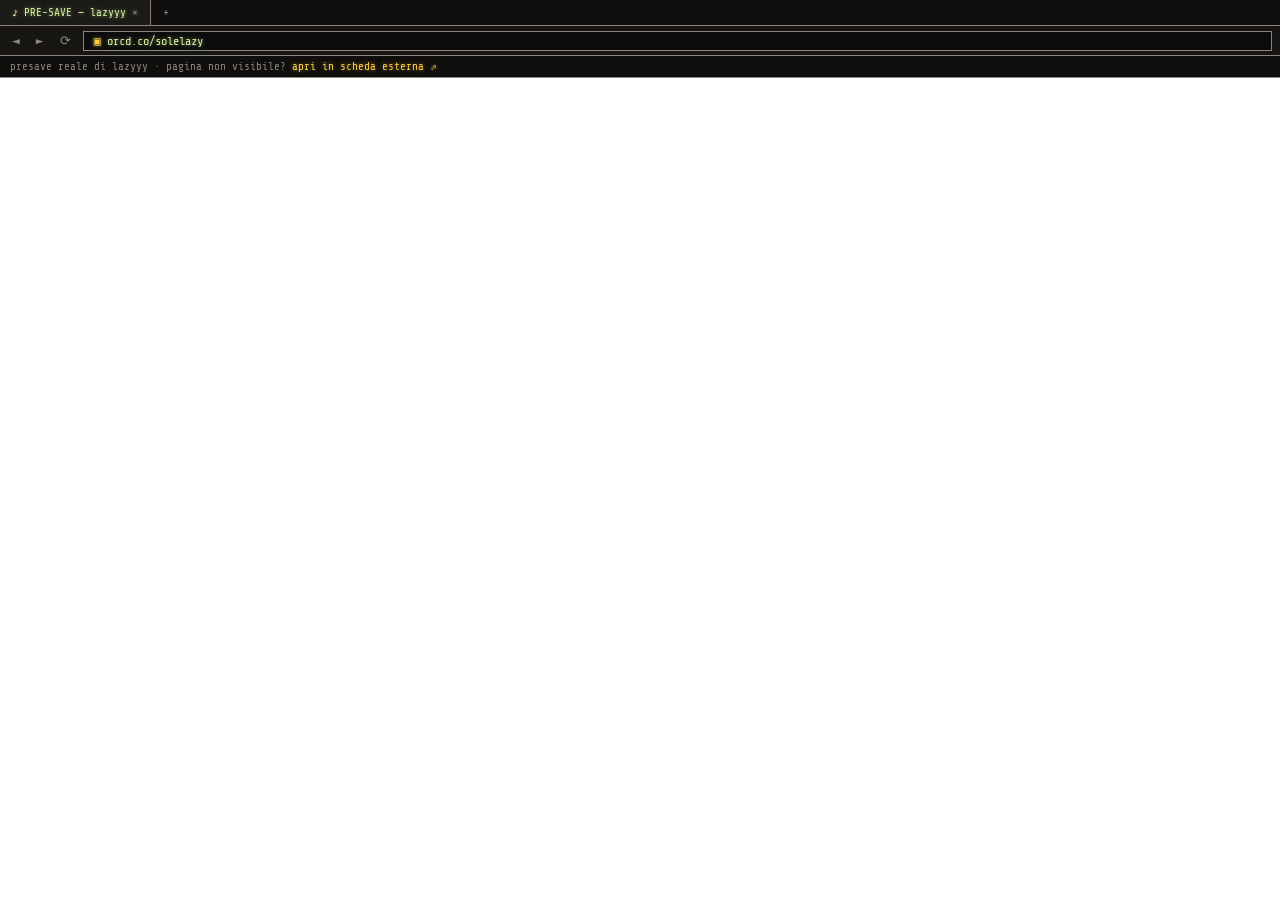
==== apps/browser.html @ b95718b0 "fix(browser): sprite dino ancora piu grandi, via i fallback blocky Joint 52px (era 40), foglie 22-34" ====
<!--



                             :1;
                             wd8}
                             MM8L
                            lpbMOL
                ,)c)        tCpOcOp}            .1}       .l1}
                cdhp        qwd>;cmq1          !\MB}      {wBb
               +waM[       lc00  ,(Uqa}         QaBL      WBBr
               {pMM;       {c0[    ]CdBa1}       OdB}     8B8
               CbMh        cCO`.    :jq8BB       <cpM     Q8M . `.
              ;qhM0       cwMpcw~     .vv>        jcq[`;~~wM8ff(cLwc
              (baMc   `[cQMMWkp[`            `,![/ZaMbOOUcdMM[[][jv>
             ~ChabQ [cwppMMkf         `,[))c0cwWW8BB8M(.  cUM;
            'cObpbk0ppdqCUcr  `;~1cccwCwaMMMkkMWBOvY0O    ]ck/
         `[1cwhMhMMbpUf ]cbcwdkbpkbbaUvv>,cmw8bv   )Qq    <cqL
     l[cwbhaMWWWWWMr:    daW8W0vvv      [UOhU>     [Cp     cQM!
  ;[waMMMMMMMMMMMMMM)    <v(          lccOv>       cwp     !0ah,
  _qM88MMMaMaMr <aMMML       1L1,    /cQ0>        !whr      j0Mp}
  :vvvvv>]whab   jkM8ML     ~ckMMc ;/cOr          \WM[       jaM8`
       )ZaaMM>   :jaM8b      <vabMMcwp[          ;CMM         <v>
      lMB88k>      <vv>         vb8BMr            _[:
      <BMMv`                     <M8ML
                                  ;vv;
-->
<!DOCTYPE html>
<html lang="it">
<head>
<meta charset="UTF-8">
<meta name="viewport" content="width=device-width, initial-scale=1.0">
<title>BROWSER</title>
<link rel="preconnect" href="https://fonts.googleapis.com">
<link rel="preconnect" href="https://fonts.gstatic.com" crossorigin>
<link href="https://fonts.googleapis.com/css2?family=VT323&family=Orbitron:wght@400;700&family=IBM+Plex+Mono:wght@400;500&family=Share+Tech+Mono&display=swap" rel="stylesheet">
<style>
/* =========================================================
   BROWSER — finto browser retro (iframe app).
   All'avvio una scheda già aperta: pagina PRE-SAVE di lazyyy.
   ========================================================= */
:root{
  --white:#f0ede8; --offwhite:#e2ddd6; --grey-l:#c8c3bc;
  --grey-m:#8a857e; --grey-d:#3a3732; --black:#111010;
  --ph:#d4f5a0; --am:#ffcc44; --panel:#1c1a17;
  --glow-ph:0 0 4px rgba(212,245,160,.55);
  --glow-am:0 0 4px rgba(255,204,68,.55);
}
*{margin:0;padding:0;box-sizing:border-box}
html,body{height:100%}
body{
  background:var(--panel); color:var(--grey-l);
  font-family:'IBM Plex Mono',monospace; font-size:13px;
  cursor:crosshair; user-select:none; overflow:hidden;
  display:flex; flex-direction:column;
  -webkit-tap-highlight-color:transparent;
}

/* Barra schede */
.bw-tabs{
  display:flex; align-items:stretch; height:26px;
  background:#0f0e0c; border-bottom:1px solid var(--grey-m);
  font-family:'Share Tech Mono',monospace; font-size:11px;
}
.bw-tab{
  display:flex; align-items:center; gap:6px;
  padding:0 12px; max-width:200px;
  border-right:1px solid var(--grey-m);
  color:var(--grey-l); cursor:crosshair; white-space:nowrap;
}
.bw-tab.active{ background:var(--panel); color:var(--ph); text-shadow:var(--glow-ph); }
.bw-tab .x{ color:var(--grey-m); }
.bw-tab .x:hover{ color:#ff6b5e; }
.bw-newtab{ padding:0 12px; display:flex; align-items:center; color:var(--grey-m); cursor:crosshair; }
.bw-newtab:hover{ color:var(--am); }

/* Barra indirizzo */
.bw-nav{
  display:flex; align-items:center; gap:8px;
  height:30px; padding:0 8px;
  background:#161512; border-bottom:1px solid var(--grey-m);
}
.bw-btn{ color:var(--grey-m); padding:0 4px; cursor:crosshair; font-size:13px; }
.bw-btn:hover{ color:var(--am); }
.bw-url{
  flex:1; height:20px; display:flex; align-items:center;
  padding:0 10px; background:#0c0c0c;
  border:1px solid var(--grey-m);
  font-family:'Share Tech Mono',monospace; font-size:12px;
  color:var(--ph); text-shadow:var(--glow-ph);
  overflow:hidden; text-overflow:ellipsis; white-space:nowrap;
}
.bw-url .lock{ color:var(--am); margin-right:6px; }

/* Area pagina (ospita l'iframe del presave reale) */
.bw-page{ flex:1; min-height:0; display:flex; flex-direction:column; position:relative; }
.bw-fallback{
  flex-shrink:0; padding:4px 10px;
  background:#0f0e0c; border-bottom:1px solid var(--grey-m);
  font-family:'Share Tech Mono',monospace; font-size:11px; color:var(--grey-m);
}
.bw-fallback a{ color:var(--am); text-shadow:var(--glow-am); text-decoration:none; }
.bw-fallback a:hover{ text-decoration:underline; }
.bw-embed{ flex:1; width:100%; border:0; background:#fff; }

/* ---- Gioco dino (scheda OFFLINE) ---- */
.dino-wrap{
  flex:1; display:flex; flex-direction:column;
  align-items:center; justify-content:center; gap:16px;
  padding:20px; background:#0d0d0c;
}
.dino-head{ text-align:center; }
.dino-head .t{
  font-family:'VT323',monospace; font-size:42px; letter-spacing:2px;
  color:var(--am); text-shadow:var(--glow-am); line-height:1;
}
.dino-head .s{
  font-family:'Share Tech Mono',monospace; font-size:12px;
  color:var(--grey-m); margin-top:4px;
}
.dino-cv{
  width:min(640px,94%); height:180px; display:block;
  image-rendering:pixelated; cursor:crosshair; touch-action:none;
  border:1px solid var(--grey-m); background:#0d0d0c;
}
.dino-bar{
  width:min(640px,94%); display:flex; justify-content:space-between; align-items:center;
  font-family:'Share Tech Mono',monospace; font-size:11px; color:var(--grey-m);
}
.dino-bar .hi{ color:var(--am); text-shadow:var(--glow-am); }

/* ---- Landing PRE-SAVE ---- */
.ps{
  min-height:100%; padding:42px 28px;
  display:flex; flex-direction:column; align-items:center;
  text-align:center;
  background:
    radial-gradient(ellipse at 50% 0%, rgba(212,245,160,.08), transparent 60%),
    #0d0d0c;
}
.ps .kick{
  font-family:'Share Tech Mono',monospace; font-size:12px;
  letter-spacing:3px; color:var(--am); text-shadow:var(--glow-am);
  margin-bottom:14px;
}
.ps h1{
  font-family:'VT323',monospace; font-size:64px; line-height:.95;
  color:var(--ph); text-shadow:var(--glow-ph); letter-spacing:2px;
  margin-bottom:8px; word-break:break-word;
}
.ps .meta{
  font-family:'Share Tech Mono',monospace; font-size:12px;
  color:var(--grey-m); margin-bottom:30px;
}
.ps .cover{
  width:160px; height:160px; margin-bottom:26px;
  border:1px solid var(--grey-m);
  background:
    repeating-linear-gradient(45deg, #1a1a18 0 6px, #121211 6px 12px);
  display:flex; align-items:center; justify-content:center;
  font-family:'VT323',monospace; font-size:34px; color:var(--grey-m);
  box-shadow:0 0 18px rgba(212,245,160,.15);
}
.ps .links{ display:flex; flex-direction:column; gap:10px; width:min(320px,90%); }
.ps a.cta{
  display:flex; align-items:center; justify-content:space-between;
  padding:12px 16px; text-decoration:none;
  font-family:'Share Tech Mono',monospace; font-size:14px; letter-spacing:1px;
  color:var(--black); background:var(--ph);
  border:1px solid var(--ph); box-shadow:0 0 10px rgba(212,245,160,.4);
  cursor:crosshair; transition:transform .08s;
}
.ps a.cta:hover{ transform:translateX(3px); background:var(--am); border-color:var(--am); }
.ps a.cta.ghost{
  color:var(--ph); background:transparent; box-shadow:none;
  border:1px solid var(--grey-m);
}
.ps a.cta.ghost:hover{ color:var(--am); border-color:var(--am); background:transparent; transform:translateX(3px); }
.ps .note{
  margin-top:24px; font-family:'IBM Plex Mono',monospace;
  font-size:11px; color:var(--grey-m); max-width:340px; line-height:1.5;
}
.ps .warn{ color:var(--am); }

/* Mobile: schede scorrevoli, landing presave compatta */
@media (max-width:480px){
  .bw-tabs{ overflow-x:auto; }
  .ps{ padding:28px 16px; }
  .ps h1{ font-size:46px; }
  .ps .cover{ width:130px; height:130px; }
  .dino-head .t{ font-size:32px; }
}

::-webkit-scrollbar{ width:8px; height:8px; }
::-webkit-scrollbar-track{ background:var(--panel); }
::-webkit-scrollbar-thumb{ background:var(--grey-m); border:1px solid var(--black); }
</style>
</head>
<body>

<div class="bw-tabs" id="bw-tabs"><!-- tab generate da JS --></div>

<div class="bw-nav">
  <span class="bw-btn" title="indietro">◄</span>
  <span class="bw-btn" title="avanti">►</span>
  <span class="bw-btn" id="bw-reload" title="ricarica">⟳</span>
  <div class="bw-url"><span class="lock">▣</span><span id="bw-urltext"></span></div>
</div>

<div class="bw-page" id="bw-page"></div>

<script>
/* =========================================================
   BROWSER — config PRE-SAVE
   ========================================================= */

/* >>> INCOLLA QUI il link presave reale (smart-link unico).
   Se vuoti, mostra i pulsanti disabilitati con avviso. <<< */
/* Smart-link presave feature.fm (orcd.co). I deep-link per piattaforma
   sono gestiti server-side: ogni pulsante apre la stessa pagina presave. */
const SMART = 'https://orcd.co/solelazy';

const PRESAVE = {
  release: 'sole',                     // titolo del progetto
  date:    'COMING SOON',              // data o "COMING SOON"
  cover:   '☀',                        // copertina placeholder (sole)
  url:     SMART,
  // Pulsanti per piattaforma → tutti allo smart-link (presave feature.fm)
  links: [
    { label:'PRE-SAVE · SPOTIFY',      url:SMART },
    { label:'PRE-ADD · APPLE MUSIC',   url:SMART },
    { label:'PRE-SAVE · DEEZER',       url:SMART },
    { label:'PRE-SAVE · AMAZON MUSIC', url:SMART },
    { label:'PRE-SAVE · SOUNDCLOUD',   url:SMART },
    { label:'PRE-SAVE · TIDAL',        url:SMART },
  ],
};

const pageEl = document.getElementById('bw-page');
const tabsEl = document.getElementById('bw-tabs');
const urlEl  = document.getElementById('bw-urltext');

/* esc(s): escape HTML */
function esc(s){
  return String(s).replace(/[&<>"]/g, (c) =>
    ({ '&':'&amp;', '<':'&lt;', '>':'&gt;', '"':'&quot;' }[c]));
}

/* =========================================================
   Sistema schede
   - scheda presave (orcd embed)
   - nuova scheda "+" → scheda OFFLINE col gioco del dino
   ========================================================= */
let tabs = [{ id:1, kind:'presave', title:'PRE-SAVE — lazyyy' }];
let activeId = 1;
let nextId = 2;
let dino = null;   // istanza gioco attiva (per fermarla)

/* renderTabs(): disegna la barra schede + pulsante nuova scheda */
function renderTabs(){
  tabsEl.innerHTML = '';
  tabs.forEach(t => {
    const el = document.createElement('div');
    el.className = 'bw-tab' + (t.id === activeId ? ' active' : '');
    const label = t.kind === 'dino' ? '⚠ OFFLINE' : '♪ ' + t.title;
    el.innerHTML = `<span>${esc(label)}</span><span class="x" title="chiudi">×</span>`;
    el.onclick = (e) => {
      if (e.target.classList.contains('x')) closeTab(t.id);
      else activate(t.id);
    };
    tabsEl.appendChild(el);
  });
  const add = document.createElement('div');
  add.className = 'bw-newtab';
  add.title = 'nuova scheda';
  add.textContent = '+';
  add.onclick = addTab;
  tabsEl.appendChild(add);
}

/* stopDino(): ferma il loop del gioco se attivo */
function stopDino(){ if(dino){ dino.stop(); dino = null; } }

/* renderActive(): mostra il contenuto della scheda attiva */
function renderActive(){
  stopDino();
  const t = tabs.find(x => x.id === activeId);
  if(!t){ pageEl.innerHTML = ''; urlEl.textContent = 'browser://vuoto'; return; }
  if(t.kind === 'presave'){
    urlEl.textContent = PRESAVE.url.replace(/^https?:\/\//, '');
    renderEmbed();
  } else {
    urlEl.textContent = 'browser://offline';
    dino = startDino(pageEl);
  }
}

function activate(id){ activeId = id; renderTabs(); renderActive(); }

/* addTab(): apre una nuova scheda OFFLINE (gioco dino) */
function addTab(){
  const id = nextId++;
  tabs.push({ id, kind:'dino', title:'OFFLINE' });
  activeId = id;
  renderTabs(); renderActive();
}

/* closeTab(id): chiude una scheda; passa alla vicina */
function closeTab(id){
  const i = tabs.findIndex(x => x.id === id);
  if(i < 0) return;
  tabs.splice(i, 1);
  if(activeId === id) activeId = tabs.length ? tabs[Math.max(0, i-1)].id : null;
  renderTabs(); renderActive();
}

/* renderEmbed(): pagina presave reale (orcd) nella scheda */
function renderEmbed(){
  pageEl.innerHTML =
    `<div class="bw-fallback">` +
      `presave reale di lazyyy · pagina non visibile? ` +
      `<a href="${esc(PRESAVE.url)}" target="_blank" rel="noopener">apri in scheda esterna ⇗</a>` +
    `</div>` +
    `<iframe class="bw-embed" src="${esc(PRESAVE.url)}" ` +
      `title="PRE-SAVE ${esc(PRESAVE.release)}" ` +
      `allow="clipboard-write" referrerpolicy="no-referrer-when-downgrade"></iframe>`;
}

document.getElementById('bw-reload').onclick = () => renderActive();

/* =========================================================
   Gioco del dinosauro (T-Rex runner) su canvas
   ========================================================= */
function startDino(container){
  container.innerHTML =
    '<div class="dino-wrap">' +
      '<div class="dino-head">' +
        '<div class="t">⚠ OFFLINE</div>' +
        '<div class="s">impossibile raggiungere la rete — gioca mentre aspetti</div>' +
      '</div>' +
      '<canvas class="dino-cv"></canvas>' +
      '<div class="dino-bar">' +
        '<span>SPAZIO / CLICK = salta</span>' +
        '<span>HI <span class="hi" id="dino-hi">0000</span> · <span id="dino-sc">0000</span></span>' +
      '</div>' +
    '</div>';

  const cv  = container.querySelector('.dino-cv');
  const ctx = cv.getContext('2d');
  const scEl = container.querySelector('#dino-sc');
  const hiEl = container.querySelector('#dino-hi');
  const PH = '#d4f5a0', AM = '#ffcc44', GREY = '#8a857e';

  // sprite: joint al posto del dino, foglie al posto dei cactus
  const jointImg = new Image(); jointImg.src = '../img/joint.png';
  const leafImg  = new Image(); leafImg.src  = '../img/leaf.png';

  let W = 0, H = 0, groundY = 0;
  // ridimensiona il canvas alla scheda
  function resize(){
    W = cv.width = cv.clientWidth || 600;
    H = cv.height = cv.clientHeight || 160;
    groundY = H - 24;
    ctx.imageSmoothingEnabled = false;   // resta pixelato (si resetta col resize)
    if(dinoY === undefined || onGround) dinoY = groundY - dinoH;
  }
  const ro = new ResizeObserver(resize);

  // stato gioco
  const dinoX = 36, dinoW = 22, dinoH = 24;
  const G = 0.7, JUMP = -11;
  let dinoY, vy, onGround, speed, dist, spawnIn, obstacles, score, hi = 0, over, started;
  let smoke = [];      // particelle di fumo del joint
  function reset(){
    vy = 0; onGround = true; speed = 5; dist = 0; spawnIn = 60;
    obstacles = []; score = 0; over = false; started = false;
    smoke = [];
    dinoY = groundY - dinoH;
  }
  resize(); reset(); ro.observe(cv);

  /* jump(): salta o, se game over, ricomincia */
  function jump(){
    if(over){ reset(); return; }
    started = true;
    if(onGround){ vy = JUMP; onGround = false; }
  }
  function onKey(e){
    if(e.code === 'Space' || e.code === 'ArrowUp' || e.key === ' '){ e.preventDefault(); jump(); }
  }
  window.addEventListener('keydown', onKey);
  // pointerdown copre mouse e touch
  cv.addEventListener('pointerdown', (e) => { e.preventDefault(); jump(); });

  /* spawn(): genera una foglia a destra */
  function spawn(){
    obstacles.push({ x: W + 10, w: 22 + Math.random()*12, h: 34 + Math.random()*32 });
  }

  /* fumo dalla punta del joint (ora in alto, sopra lo sprite) */
  function drawSmoke(){
    if(started && !over){
      for(let n = 0; n < 3; n++)
        smoke.push({
          x: dinoX + dinoW / 2 + (Math.random() * 5 - 2.5),
          y: dinoY + dinoH / 2 - 21,
          life: 1, ph: Math.random() * 6.28,
        });
    }
    for(let i = smoke.length - 1; i >= 0; i--){
      const p = smoke[i];
      p.life -= .015;
      if(p.life <= 0){ smoke.splice(i, 1); continue; }
      p.y -= .8;
      p.x -= speed * .35;                       // scia verso sinistra col mondo
      p.x += Math.sin(p.ph + p.life * 8) * .5;
      ctx.fillStyle = `rgba(255,255,255,${(p.life * .85).toFixed(2)})`;
      const sz = p.life > .5 ? 3 : 4;
      ctx.fillRect(p.x | 0, p.y | 0, sz, sz);
    }
  }

  /* drawDino(): joint verticale, punta accesa in alto.
     L'immagine è diagonale (brace in basso a destra):
     -135° la mette in piedi con la brace in cima.
     Niente fallback: finché l'immagine non è carica, niente dino. */
  function drawDino(){
    if(!jointImg.complete || !jointImg.naturalWidth) return;
    ctx.save();
    ctx.translate(dinoX + dinoW / 2, dinoY + dinoH / 2);
    ctx.rotate(-3 * Math.PI / 4);
    ctx.drawImage(jointImg, -26, -26, 52, 52);
    ctx.restore();
  }

  let raf = null;
  function loop(){
    ctx.clearRect(0, 0, W, H);
    ctx.strokeStyle = GREY;
    ctx.beginPath(); ctx.moveTo(0, groundY+2); ctx.lineTo(W, groundY+2); ctx.stroke();

    if(started && !over){
      vy += G; dinoY += vy;
      if(dinoY >= groundY - dinoH){ dinoY = groundY - dinoH; vy = 0; onGround = true; }
      dist += speed; score = Math.floor(dist/10); speed = 5 + score*0.005;
      if(--spawnIn <= 0){ spawn(); spawnIn = Math.max(40, 90 - score*0.05 - Math.random()*20); }
    }

    ctx.fillStyle = PH;
    for(const o of obstacles){
      if(started && !over) o.x -= speed;
      // foglia leggermente più larga della hitbox (più onesta del contrario);
      // niente fallback cactus: senza immagine non si disegna nulla
      if(leafImg.complete && leafImg.naturalWidth)
        ctx.drawImage(leafImg, o.x - 4, groundY - o.h, o.w + 8, o.h);
      if(!over && dinoX < o.x + o.w && dinoX + dinoW > o.x && dinoY + dinoH > groundY - o.h){
        over = true; hi = Math.max(hi, score);
      }
    }
    obstacles = obstacles.filter(o => o.x + o.w > -5);

    drawDino();
    drawSmoke();
    scEl.textContent = String(score).padStart(4, '0');
    hiEl.textContent = String(hi).padStart(4, '0');

    ctx.textAlign = 'center';
    if(!started){
      ctx.fillStyle = GREY; ctx.font = "14px 'Share Tech Mono',monospace";
      ctx.fillText('SPAZIO / CLICK per iniziare', W/2, H/2);
    } else if(over){
      ctx.fillStyle = AM; ctx.font = "16px 'Share Tech Mono',monospace";
      ctx.fillText('GAME OVER', W/2, H/2 - 8);
      ctx.fillStyle = GREY; ctx.font = "12px 'Share Tech Mono',monospace";
      ctx.fillText('CLICK per ricominciare', W/2, H/2 + 12);
    }

    raf = requestAnimationFrame(loop);
  }
  raf = requestAnimationFrame(loop);

  // API per fermare il gioco quando la scheda cambia/chiude
  return {
    stop(){
      cancelAnimationFrame(raf);
      window.removeEventListener('keydown', onKey);
      ro.disconnect();
    },
  };
}

// Avvio browser
renderTabs();
renderActive();
</script>
</body>
</html>
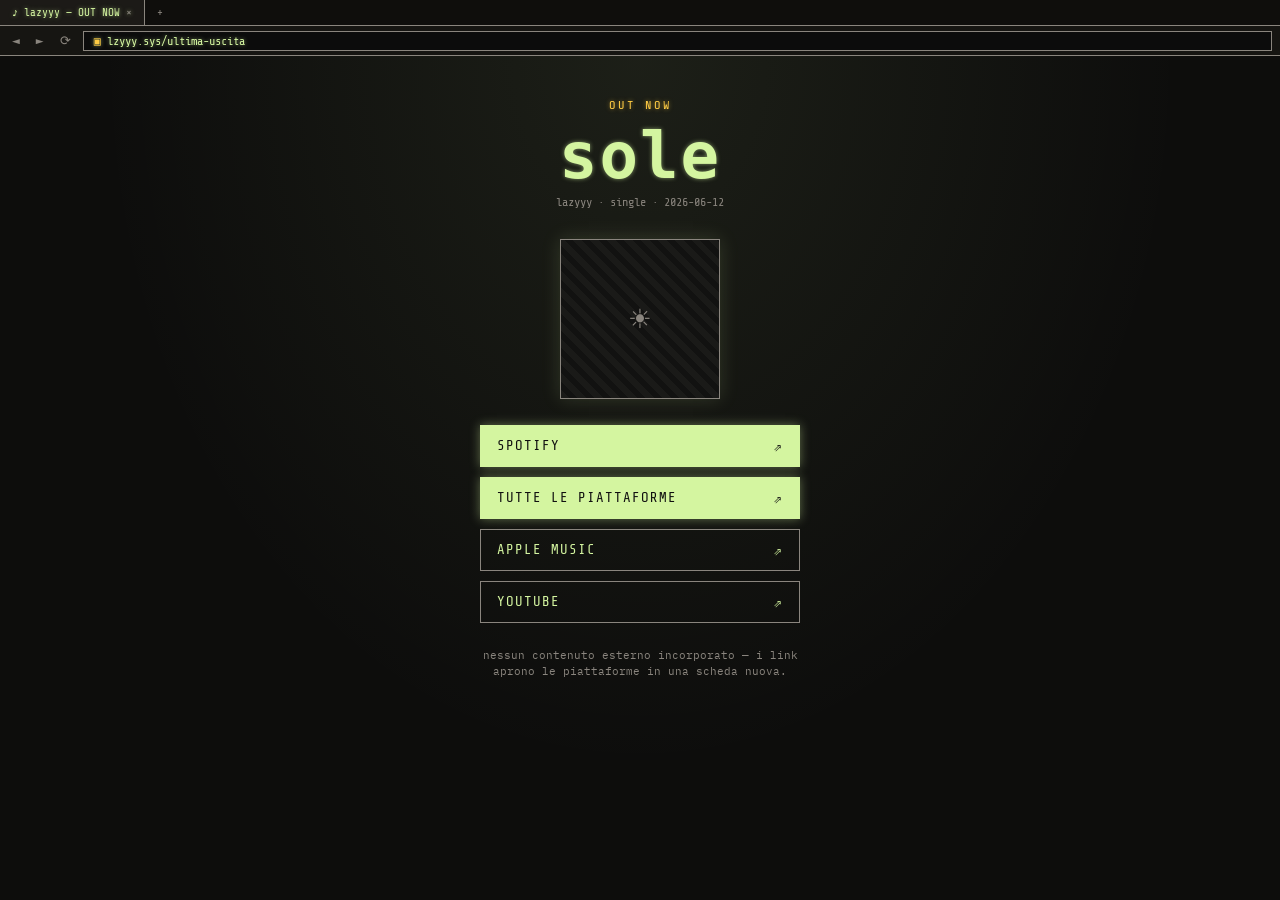
==== commit 2836a897: "feat: via orcd, pagina ULTIMA USCITA interna + policy complete Browser: rimosso l embed orcd.co (pre" ====
--- a/apps/browser.html
+++ b/apps/browser.html
@@ -92,16 +92,8 @@
 }
 .bw-url .lock{ color:var(--am); margin-right:6px; }
 
-/* Area pagina (ospita l'iframe del presave reale) */
-.bw-page{ flex:1; min-height:0; display:flex; flex-direction:column; position:relative; }
-.bw-fallback{
-  flex-shrink:0; padding:4px 10px;
-  background:#0f0e0c; border-bottom:1px solid var(--grey-m);
-  font-family:'Share Tech Mono',monospace; font-size:11px; color:var(--grey-m);
-}
-.bw-fallback a{ color:var(--am); text-shadow:var(--glow-am); text-decoration:none; }
-.bw-fallback a:hover{ text-decoration:underline; }
-.bw-embed{ flex:1; width:100%; border:0; background:#fff; }
+/* Area pagina */
+.bw-page{ flex:1; min-height:0; display:flex; flex-direction:column; position:relative; overflow-y:auto; }
 
 /* ---- Gioco dino (scheda OFFLINE) ---- */
 .dino-wrap{
@@ -129,7 +121,7 @@
 }
 .dino-bar .hi{ color:var(--am); text-shadow:var(--glow-am); }
 
-/* ---- Landing PRE-SAVE ---- */
+/* ---- Pagina ULTIMA USCITA ---- */
 .ps{
   min-height:100%; padding:42px 28px;
   display:flex; flex-direction:column; align-items:center;
@@ -211,30 +203,35 @@
 
 <script>
 /* =========================================================
-   BROWSER — config PRE-SAVE
+   BROWSER — pagina ULTIMA USCITA
+   Nessun embed di terze parti: solo link, i trattamenti esterni
+   partono soltanto al click dell'utente.
    ========================================================= */
 
-/* >>> INCOLLA QUI il link presave reale (smart-link unico).
-   Se vuoti, mostra i pulsanti disabilitati con avviso. <<< */
-/* Smart-link presave feature.fm (orcd.co). I deep-link per piattaforma
-   sono gestiti server-side: ogni pulsante apre la stessa pagina presave. */
-const SMART = 'https://orcd.co/solelazy';
-
-const PRESAVE = {
-  release: 'sole',                     // titolo del progetto
-  date:    'COMING SOON',              // data o "COMING SOON"
-  cover:   '☀',                        // copertina placeholder (sole)
-  url:     SMART,
-  // Pulsanti per piattaforma → tutti allo smart-link (presave feature.fm)
-  links: [
-    { label:'PRE-SAVE · SPOTIFY',      url:SMART },
-    { label:'PRE-ADD · APPLE MUSIC',   url:SMART },
-    { label:'PRE-SAVE · DEEZER',       url:SMART },
-    { label:'PRE-SAVE · AMAZON MUSIC', url:SMART },
-    { label:'PRE-SAVE · SOUNDCLOUD',   url:SMART },
-    { label:'PRE-SAVE · TIDAL',        url:SMART },
-  ],
+/* snapshot di fallback; la sorgente viva è data/discography.json */
+let RELEASE = {
+  name: 'sole', type: 'single', date: '2026-06-12',
+  url: 'https://open.spotify.com/album/2M1dFTWP9OxnpGAZxMVXzj',
 };
+fetch('../data/discography.json')
+  .then((r) => r.json())
+  .then((d) => {
+    const latest = [...d.projects].sort((a, b) => String(b.date).localeCompare(String(a.date)))[0];
+    if(latest && latest.url){ RELEASE = latest; renderTabs(); renderActive(); }
+  })
+  .catch(() => {});
+
+/* releaseLinks(): spotify diretto + song.link (risolve tutte le
+   piattaforme dall'url spotify) + ricerche dirette */
+function releaseLinks(){
+  const q = encodeURIComponent('lazyyy ' + RELEASE.name);
+  return [
+    { label:'SPOTIFY',              url: RELEASE.url, main:true },
+    { label:'TUTTE LE PIATTAFORME', url: 'https://song.link/' + encodeURIComponent(RELEASE.url), main:true },
+    { label:'APPLE MUSIC',          url: 'https://music.apple.com/search?term=' + q },
+    { label:'YOUTUBE',              url: 'https://www.youtube.com/results?search_query=' + q },
+  ];
+}
 
 const pageEl = document.getElementById('bw-page');
 const tabsEl = document.getElementById('bw-tabs');
@@ -248,10 +245,10 @@
 
 /* =========================================================
    Sistema schede
-   - scheda presave (orcd embed)
+   - scheda ULTIMA USCITA (pagina interna, solo link)
    - nuova scheda "+" → scheda OFFLINE col gioco del dino
    ========================================================= */
-let tabs = [{ id:1, kind:'presave', title:'PRE-SAVE — lazyyy' }];
+let tabs = [{ id:1, kind:'release', title:'lazyyy — OUT NOW' }];
 let activeId = 1;
 let nextId = 2;
 let dino = null;   // istanza gioco attiva (per fermarla)
@@ -286,9 +283,9 @@
   stopDino();
   const t = tabs.find(x => x.id === activeId);
   if(!t){ pageEl.innerHTML = ''; urlEl.textContent = 'browser://vuoto'; return; }
-  if(t.kind === 'presave'){
-    urlEl.textContent = PRESAVE.url.replace(/^https?:\/\//, '');
-    renderEmbed();
+  if(t.kind === 'release'){
+    urlEl.textContent = 'lzyyy.sys/ultima-uscita';
+    renderRelease();
   } else {
     urlEl.textContent = 'browser://offline';
     dino = startDino(pageEl);
@@ -314,16 +311,23 @@
   renderTabs(); renderActive();
 }
 
-/* renderEmbed(): pagina presave reale (orcd) nella scheda */
-function renderEmbed(){
+/* renderRelease(): pagina interna con l'ultima uscita e i link
+   alle piattaforme (solo <a>, niente iframe) */
+function renderRelease(){
+  const glyph = RELEASE.name.toLowerCase().includes('sole') ? '☀' : '♪';
+  const links = releaseLinks().map((l) =>
+    `<a class="cta${l.main ? '' : ' ghost'}" href="${esc(l.url)}" target="_blank" rel="noopener">` +
+      `<span>${esc(l.label)}</span><span>⇗</span></a>`).join('');
   pageEl.innerHTML =
-    `<div class="bw-fallback">` +
-      `presave reale di lazyyy · pagina non visibile? ` +
-      `<a href="${esc(PRESAVE.url)}" target="_blank" rel="noopener">apri in scheda esterna ⇗</a>` +
-    `</div>` +
-    `<iframe class="bw-embed" src="${esc(PRESAVE.url)}" ` +
-      `title="PRE-SAVE ${esc(PRESAVE.release)}" ` +
-      `allow="clipboard-write" referrerpolicy="no-referrer-when-downgrade"></iframe>`;
+    `<div class="ps">` +
+      `<div class="kick">OUT NOW</div>` +
+      `<h1>${esc(RELEASE.name)}</h1>` +
+      `<div class="meta">lazyyy · ${esc(RELEASE.type)} · ${esc(RELEASE.date)}</div>` +
+      `<div class="cover">${glyph}</div>` +
+      `<div class="links">${links}</div>` +
+      `<div class="note">nessun contenuto esterno incorporato — ` +
+      `i link aprono le piattaforme in una scheda nuova.</div>` +
+    `</div>`;
 }
 
 document.getElementById('bw-reload').onclick = () => renderActive();
@@ -397,13 +401,60 @@
     obstacles.push({ x: W + 10, w: 22 + Math.random()*12, h: 34 + Math.random()*32 });
   }
 
+  /* =========================================================
+     COLLISIONI PIXEL-PERFECT — maschere alpha delle immagini.
+     Canna: baked già ruotata (-135°) in un canvas 74x74 (la
+     diagonale del quadrato 52x52 ruotato sborda dal box).
+     Foglia: alpha a risoluzione nativa, campionata in scala.
+     ========================================================= */
+  const JM = 74, JH = JM / 2;          // lato e mezzo-lato della maschera canna
+  let jointMask = null, leafMask = null, leafW = 0, leafH = 0;
+  function buildMasks(){
+    if(!jointMask && jointImg.complete && jointImg.naturalWidth){
+      const c = document.createElement('canvas'); c.width = c.height = JM;
+      const g = c.getContext('2d');
+      g.translate(JH, JH); g.rotate(-3 * Math.PI / 4);
+      g.drawImage(jointImg, -26, -26, 52, 52);
+      jointMask = g.getImageData(0, 0, JM, JM).data;
+    }
+    if(!leafMask && leafImg.complete && leafImg.naturalWidth){
+      leafW = leafImg.naturalWidth; leafH = leafImg.naturalHeight;
+      const c = document.createElement('canvas'); c.width = leafW; c.height = leafH;
+      const g = c.getContext('2d');
+      g.drawImage(leafImg, 0, 0);
+      leafMask = g.getImageData(0, 0, leafW, leafH).data;
+    }
+  }
+
+  /* pixelHit(o): vero se un pixel visibile della canna tocca un
+     pixel visibile della foglia o (soglia alpha 60) */
+  function pixelHit(o){
+    const lx = o.x - 4, ly = groundY - o.h, lw = o.w + 8, lh = o.h;
+    const jx = dinoX + dinoW / 2 - JH, jy = dinoY + dinoH - 26 - JH;
+    const x0 = Math.max(jx, lx) | 0, x1 = Math.min(jx + JM, lx + lw) | 0;
+    const y0 = Math.max(jy, ly) | 0, y1 = Math.min(jy + JM, ly + lh) | 0;
+    if(x0 >= x1 || y0 >= y1) return false;
+    buildMasks();
+    if(!jointMask || !leafMask)        // immagini non pronte: vecchio AABB
+      return dinoX < o.x + o.w && dinoX + dinoW > o.x && dinoY + dinoH > groundY - o.h;
+    for(let y = y0; y < y1; y++){
+      for(let x = x0; x < x1; x++){
+        if(jointMask[(((y - jy) | 0) * JM + ((x - jx) | 0)) * 4 + 3] < 60) continue;
+        const sx = (x - lx) / lw * leafW | 0;
+        const sy = (y - ly) / lh * leafH | 0;
+        if(leafMask[(sy * leafW + sx) * 4 + 3] >= 60) return true;
+      }
+    }
+    return false;
+  }
+
   /* fumo dalla punta del joint (ora in alto, sopra lo sprite) */
   function drawSmoke(){
     if(started && !over){
       for(let n = 0; n < 3; n++)
         smoke.push({
           x: dinoX + dinoW / 2 + (Math.random() * 5 - 2.5),
-          y: dinoY + dinoH / 2 - 21,
+          y: dinoY + dinoH - 47,      // cima dello sprite ancorato a terra
           life: 1, ph: Math.random() * 6.28,
         });
     }
@@ -427,7 +478,8 @@
   function drawDino(){
     if(!jointImg.complete || !jointImg.naturalWidth) return;
     ctx.save();
-    ctx.translate(dinoX + dinoW / 2, dinoY + dinoH / 2);
+    // ancorato al fondo della hitbox: i piedi stanno sull'orizzonte
+    ctx.translate(dinoX + dinoW / 2, dinoY + dinoH - 26);
     ctx.rotate(-3 * Math.PI / 4);
     ctx.drawImage(jointImg, -26, -26, 52, 52);
     ctx.restore();
@@ -453,7 +505,7 @@
       // niente fallback cactus: senza immagine non si disegna nulla
       if(leafImg.complete && leafImg.naturalWidth)
         ctx.drawImage(leafImg, o.x - 4, groundY - o.h, o.w + 8, o.h);
-      if(!over && dinoX < o.x + o.w && dinoX + dinoW > o.x && dinoY + dinoH > groundY - o.h){
+      if(!over && pixelHit(o)){
         over = true; hi = Math.max(hi, score);
       }
     }
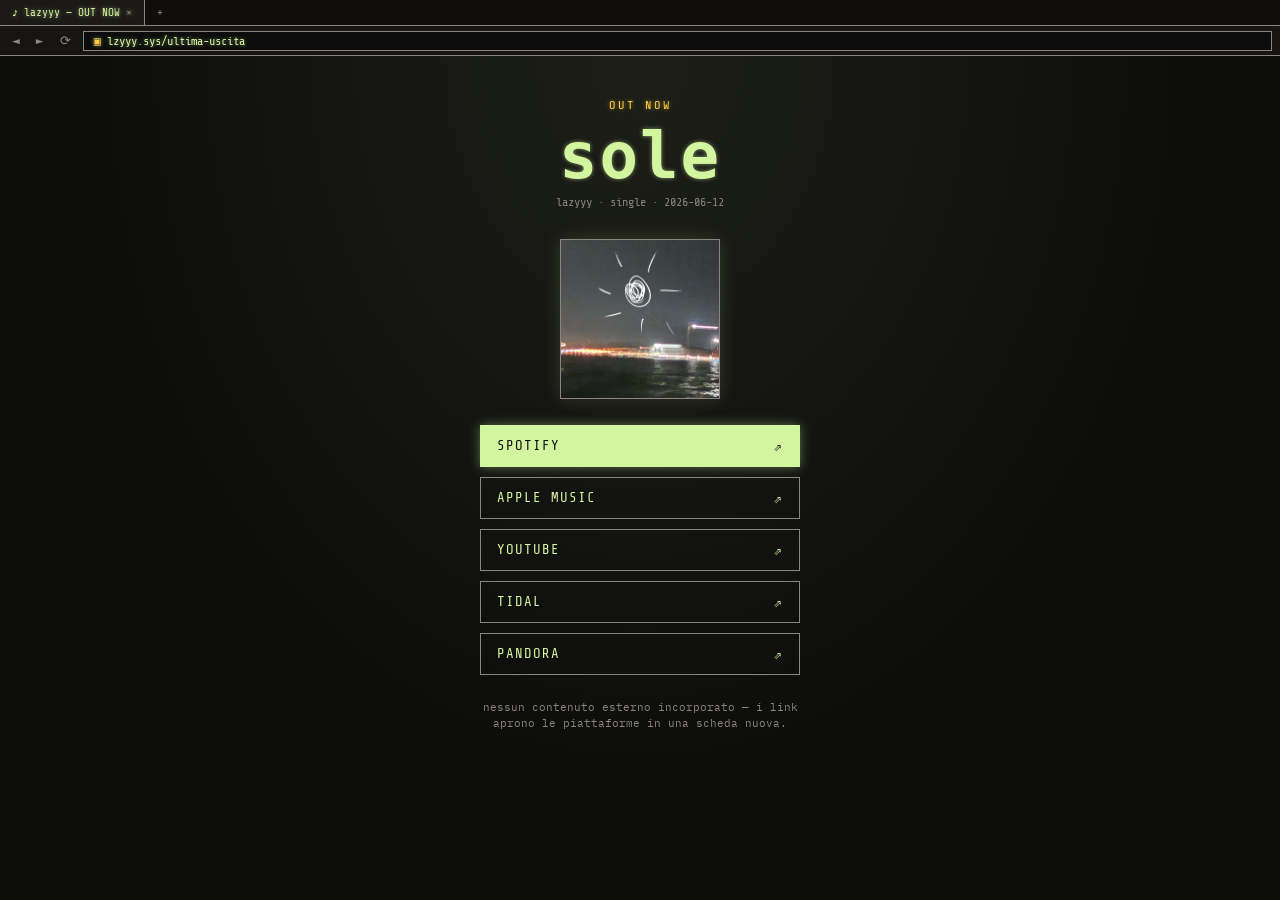
==== commit cee74899: "feat(browser): link diretti a tutte le piattaforme + copertina vera - estratti da orcd (via Odesli) " ====
--- a/apps/browser.html
+++ b/apps/browser.html
@@ -153,6 +153,11 @@
   font-family:'VT323',monospace; font-size:34px; color:var(--grey-m);
   box-shadow:0 0 18px rgba(212,245,160,.15);
 }
+.ps .cover-img{
+  width:160px; height:160px; margin-bottom:26px; display:block;
+  border:1px solid var(--grey-m); object-fit:cover;
+  box-shadow:0 0 18px rgba(212,245,160,.15);
+}
 .ps .links{ display:flex; flex-direction:column; gap:10px; width:min(320px,90%); }
 .ps a.cta{
   display:flex; align-items:center; justify-content:space-between;
@@ -221,16 +226,30 @@
   })
   .catch(() => {});
 
-/* releaseLinks(): spotify diretto + song.link (risolve tutte le
-   piattaforme dall'url spotify) + ricerche dirette */
+/* link diretti e copertina locale per release; le release future
+   senza voce qui ripiegano su spotify + ricerche */
+const DIRECT = {
+  sole: {
+    cover: '../img/cover-sole.jpg',
+    links: [
+      { label:'APPLE MUSIC', url:'https://music.apple.com/us/song/sole/6775521781' },
+      { label:'YOUTUBE',     url:'https://youtu.be/Y72sFjVZDLU' },
+      { label:'TIDAL',       url:'https://listen.tidal.com/track/529740590' },
+      { label:'PANDORA',     url:'https://www.pandora.com/TR:206526387' },
+    ],
+  },
+};
+
+/* releaseLinks(): spotify diretto + link per piattaforma (diretti
+   se censiti in DIRECT, altrimenti ricerche) */
 function releaseLinks(){
   const q = encodeURIComponent('lazyyy ' + RELEASE.name);
-  return [
-    { label:'SPOTIFY',              url: RELEASE.url, main:true },
-    { label:'TUTTE LE PIATTAFORME', url: 'https://song.link/' + encodeURIComponent(RELEASE.url), main:true },
-    { label:'APPLE MUSIC',          url: 'https://music.apple.com/search?term=' + q },
-    { label:'YOUTUBE',              url: 'https://www.youtube.com/results?search_query=' + q },
+  const d = DIRECT[RELEASE.name.toLowerCase()];
+  const extra = d ? d.links : [
+    { label:'APPLE MUSIC', url:'https://music.apple.com/search?term=' + q },
+    { label:'YOUTUBE',     url:'https://www.youtube.com/results?search_query=' + q },
   ];
+  return [{ label:'SPOTIFY', url: RELEASE.url, main:true }, ...extra];
 }
 
 const pageEl = document.getElementById('bw-page');
@@ -314,7 +333,11 @@
 /* renderRelease(): pagina interna con l'ultima uscita e i link
    alle piattaforme (solo <a>, niente iframe) */
 function renderRelease(){
-  const glyph = RELEASE.name.toLowerCase().includes('sole') ? '☀' : '♪';
+  const d = DIRECT[RELEASE.name.toLowerCase()];
+  // copertina locale se censita, altrimenti glifo
+  const cover = d && d.cover
+    ? `<img class="cover-img" src="${esc(d.cover)}" alt="${esc(RELEASE.name)}">`
+    : `<div class="cover">${RELEASE.name.toLowerCase().includes('sole') ? '☀' : '♪'}</div>`;
   const links = releaseLinks().map((l) =>
     `<a class="cta${l.main ? '' : ' ghost'}" href="${esc(l.url)}" target="_blank" rel="noopener">` +
       `<span>${esc(l.label)}</span><span>⇗</span></a>`).join('');
@@ -323,7 +346,7 @@
       `<div class="kick">OUT NOW</div>` +
       `<h1>${esc(RELEASE.name)}</h1>` +
       `<div class="meta">lazyyy · ${esc(RELEASE.type)} · ${esc(RELEASE.date)}</div>` +
-      `<div class="cover">${glyph}</div>` +
+      cover +
       `<div class="links">${links}</div>` +
       `<div class="note">nessun contenuto esterno incorporato — ` +
       `i link aprono le piattaforme in una scheda nuova.</div>` +
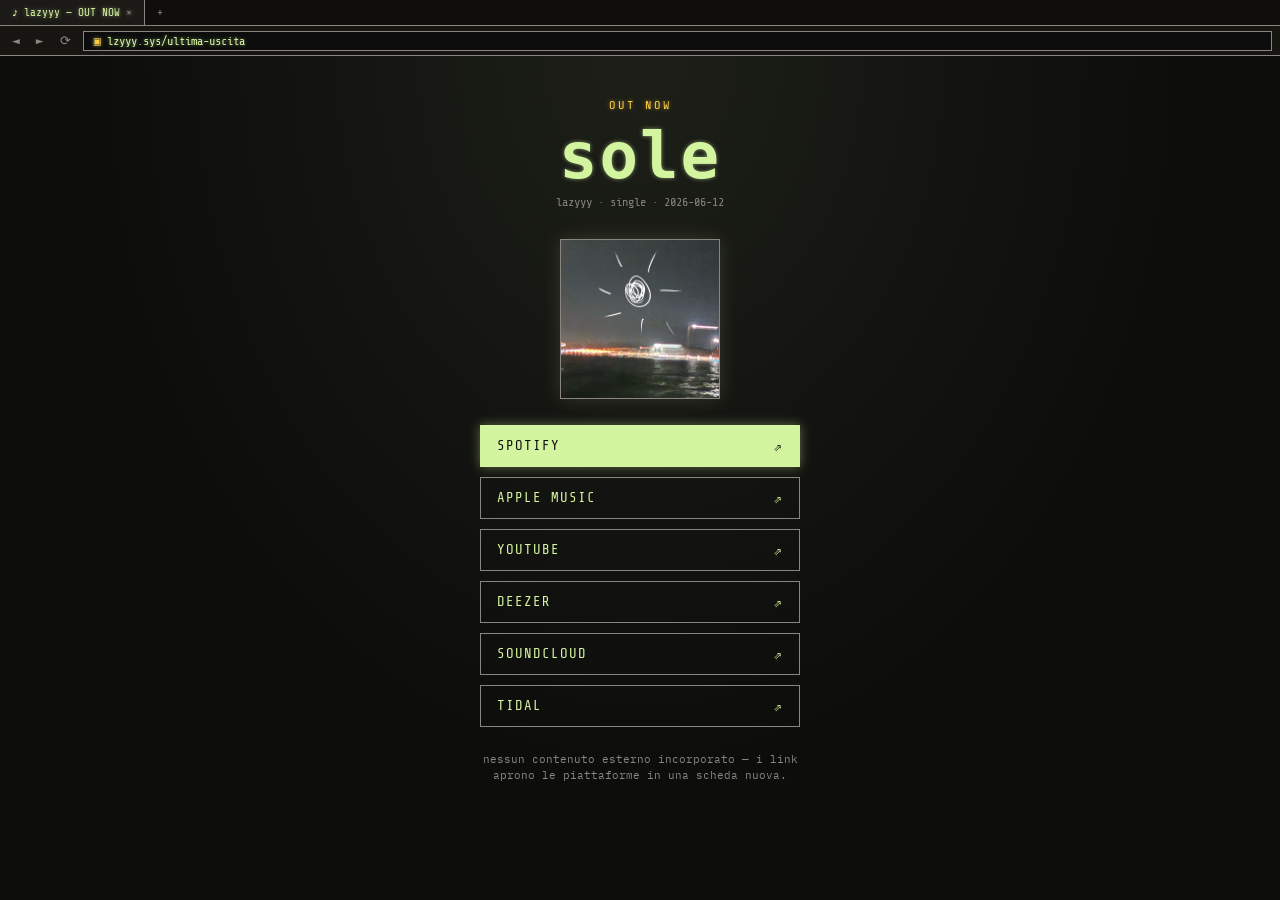
==== commit 8fba2c65: "feat(browser): deezer e soundcloud al posto di pandora Tolti i parametri utm dal link soundcloud.  C" ====
--- a/apps/browser.html
+++ b/apps/browser.html
@@ -234,8 +234,9 @@
     links: [
       { label:'APPLE MUSIC', url:'https://music.apple.com/us/song/sole/6775521781' },
       { label:'YOUTUBE',     url:'https://youtu.be/Y72sFjVZDLU' },
+      { label:'DEEZER',      url:'https://www.deezer.com/it/album/995959061' },
+      { label:'SOUNDCLOUD',  url:'https://soundcloud.com/lazyyy-music/sole' },
       { label:'TIDAL',       url:'https://listen.tidal.com/track/529740590' },
-      { label:'PANDORA',     url:'https://www.pandora.com/TR:206526387' },
     ],
   },
 };
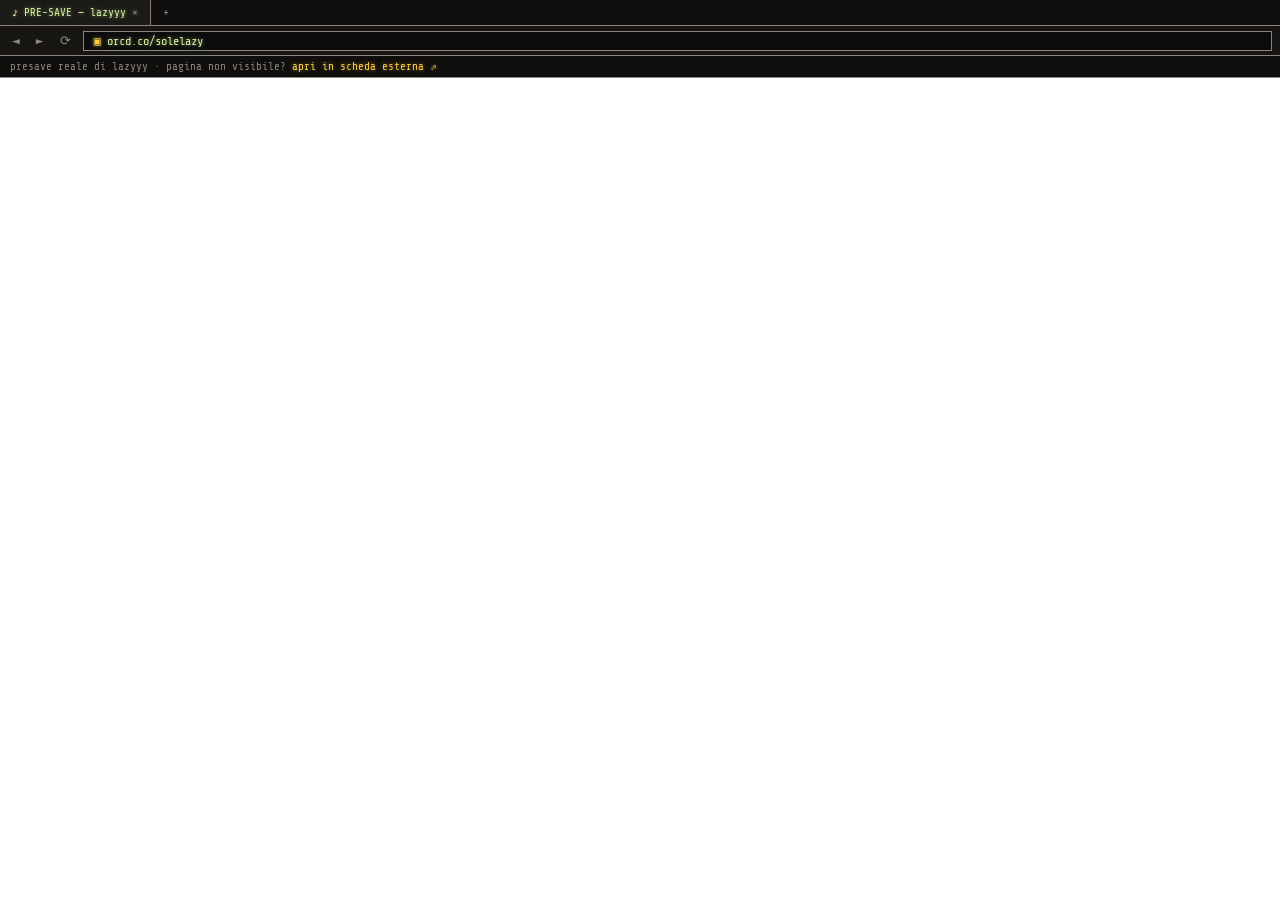
==== commit b6a71684: "Fix about:blank on return from Spotify links Add sandbox attribute to the presave iframe in browser." ====
--- a/apps/browser.html
+++ b/apps/browser.html
@@ -1,30 +1,3 @@
-<!--
-
-
-
-                             :1;
-                             wd8}
-                             MM8L
-                            lpbMOL
-                ,)c)        tCpOcOp}            .1}       .l1}
-                cdhp        qwd>;cmq1          !\MB}      {wBb
-               +waM[       lc00  ,(Uqa}         QaBL      WBBr
-               {pMM;       {c0[    ]CdBa1}       OdB}     8B8
-               CbMh        cCO`.    :jq8BB       <cpM     Q8M . `.
-              ;qhM0       cwMpcw~     .vv>        jcq[`;~~wM8ff(cLwc
-              (baMc   `[cQMMWkp[`            `,![/ZaMbOOUcdMM[[][jv>
-             ~ChabQ [cwppMMkf         `,[))c0cwWW8BB8M(.  cUM;
-            'cObpbk0ppdqCUcr  `;~1cccwCwaMMMkkMWBOvY0O    ]ck/
-         `[1cwhMhMMbpUf ]cbcwdkbpkbbaUvv>,cmw8bv   )Qq    <cqL
-     l[cwbhaMWWWWWMr:    daW8W0vvv      [UOhU>     [Cp     cQM!
-  ;[waMMMMMMMMMMMMMM)    <v(          lccOv>       cwp     !0ah,
-  _qM88MMMaMaMr <aMMML       1L1,    /cQ0>        !whr      j0Mp}
-  :vvvvv>]whab   jkM8ML     ~ckMMc ;/cOr          \WM[       jaM8`
-       )ZaaMM>   :jaM8b      <vabMMcwp[          ;CMM         <v>
-      lMB88k>      <vv>         vb8BMr            _[:
-      <BMMv`                     <M8ML
-                                  ;vv;
--->
 <!DOCTYPE html>
 <html lang="it">
 <head>
@@ -53,7 +26,6 @@
   font-family:'IBM Plex Mono',monospace; font-size:13px;
   cursor:crosshair; user-select:none; overflow:hidden;
   display:flex; flex-direction:column;
-  -webkit-tap-highlight-color:transparent;
 }
 
 /* Barra schede */
@@ -92,8 +64,16 @@
 }
 .bw-url .lock{ color:var(--am); margin-right:6px; }
 
-/* Area pagina */
-.bw-page{ flex:1; min-height:0; display:flex; flex-direction:column; position:relative; overflow-y:auto; }
+/* Area pagina (ospita l'iframe del presave reale) */
+.bw-page{ flex:1; min-height:0; display:flex; flex-direction:column; position:relative; }
+.bw-fallback{
+  flex-shrink:0; padding:4px 10px;
+  background:#0f0e0c; border-bottom:1px solid var(--grey-m);
+  font-family:'Share Tech Mono',monospace; font-size:11px; color:var(--grey-m);
+}
+.bw-fallback a{ color:var(--am); text-shadow:var(--glow-am); text-decoration:none; }
+.bw-fallback a:hover{ text-decoration:underline; }
+.bw-embed{ flex:1; width:100%; border:0; background:#fff; }
 
 /* ---- Gioco dino (scheda OFFLINE) ---- */
 .dino-wrap{
@@ -112,7 +92,7 @@
 }
 .dino-cv{
   width:min(640px,94%); height:180px; display:block;
-  image-rendering:pixelated; cursor:crosshair; touch-action:none;
+  image-rendering:pixelated; cursor:crosshair;
   border:1px solid var(--grey-m); background:#0d0d0c;
 }
 .dino-bar{
@@ -121,7 +101,7 @@
 }
 .dino-bar .hi{ color:var(--am); text-shadow:var(--glow-am); }
 
-/* ---- Pagina ULTIMA USCITA ---- */
+/* ---- Landing PRE-SAVE ---- */
 .ps{
   min-height:100%; padding:42px 28px;
   display:flex; flex-direction:column; align-items:center;
@@ -153,11 +133,6 @@
   font-family:'VT323',monospace; font-size:34px; color:var(--grey-m);
   box-shadow:0 0 18px rgba(212,245,160,.15);
 }
-.ps .cover-img{
-  width:160px; height:160px; margin-bottom:26px; display:block;
-  border:1px solid var(--grey-m); object-fit:cover;
-  box-shadow:0 0 18px rgba(212,245,160,.15);
-}
 .ps .links{ display:flex; flex-direction:column; gap:10px; width:min(320px,90%); }
 .ps a.cta{
   display:flex; align-items:center; justify-content:space-between;
@@ -179,15 +154,6 @@
 }
 .ps .warn{ color:var(--am); }
 
-/* Mobile: schede scorrevoli, landing presave compatta */
-@media (max-width:480px){
-  .bw-tabs{ overflow-x:auto; }
-  .ps{ padding:28px 16px; }
-  .ps h1{ font-size:46px; }
-  .ps .cover{ width:130px; height:130px; }
-  .dino-head .t{ font-size:32px; }
-}
-
 ::-webkit-scrollbar{ width:8px; height:8px; }
 ::-webkit-scrollbar-track{ background:var(--panel); }
 ::-webkit-scrollbar-thumb{ background:var(--grey-m); border:1px solid var(--black); }
@@ -208,50 +174,30 @@
 
 <script>
 /* =========================================================
-   BROWSER — pagina ULTIMA USCITA
-   Nessun embed di terze parti: solo link, i trattamenti esterni
-   partono soltanto al click dell'utente.
+   BROWSER — config PRE-SAVE
    ========================================================= */
 
-/* snapshot di fallback; la sorgente viva è data/discography.json */
-let RELEASE = {
-  name: 'sole', type: 'single', date: '2026-06-12',
-  url: 'https://open.spotify.com/album/2M1dFTWP9OxnpGAZxMVXzj',
+/* >>> INCOLLA QUI il link presave reale (smart-link unico).
+   Se vuoti, mostra i pulsanti disabilitati con avviso. <<< */
+/* Smart-link presave feature.fm (orcd.co). I deep-link per piattaforma
+   sono gestiti server-side: ogni pulsante apre la stessa pagina presave. */
+const SMART = 'https://orcd.co/solelazy';
+
+const PRESAVE = {
+  release: 'sole',                     // titolo del progetto
+  date:    'COMING SOON',              // data o "COMING SOON"
+  cover:   '☀',                        // copertina placeholder (sole)
+  url:     SMART,
+  // Pulsanti per piattaforma → tutti allo smart-link (presave feature.fm)
+  links: [
+    { label:'PRE-SAVE · SPOTIFY',      url:SMART },
+    { label:'PRE-ADD · APPLE MUSIC',   url:SMART },
+    { label:'PRE-SAVE · DEEZER',       url:SMART },
+    { label:'PRE-SAVE · AMAZON MUSIC', url:SMART },
+    { label:'PRE-SAVE · SOUNDCLOUD',   url:SMART },
+    { label:'PRE-SAVE · TIDAL',        url:SMART },
+  ],
 };
-fetch('../data/discography.json')
-  .then((r) => r.json())
-  .then((d) => {
-    const latest = [...d.projects].sort((a, b) => String(b.date).localeCompare(String(a.date)))[0];
-    if(latest && latest.url){ RELEASE = latest; renderTabs(); renderActive(); }
-  })
-  .catch(() => {});
-
-/* link diretti e copertina locale per release; le release future
-   senza voce qui ripiegano su spotify + ricerche */
-const DIRECT = {
-  sole: {
-    cover: '../img/cover-sole.jpg',
-    links: [
-      { label:'APPLE MUSIC', url:'https://music.apple.com/us/song/sole/6775521781' },
-      { label:'YOUTUBE',     url:'https://youtu.be/Y72sFjVZDLU' },
-      { label:'DEEZER',      url:'https://www.deezer.com/it/album/995959061' },
-      { label:'SOUNDCLOUD',  url:'https://soundcloud.com/lazyyy-music/sole' },
-      { label:'TIDAL',       url:'https://listen.tidal.com/track/529740590' },
-    ],
-  },
-};
-
-/* releaseLinks(): spotify diretto + link per piattaforma (diretti
-   se censiti in DIRECT, altrimenti ricerche) */
-function releaseLinks(){
-  const q = encodeURIComponent('lazyyy ' + RELEASE.name);
-  const d = DIRECT[RELEASE.name.toLowerCase()];
-  const extra = d ? d.links : [
-    { label:'APPLE MUSIC', url:'https://music.apple.com/search?term=' + q },
-    { label:'YOUTUBE',     url:'https://www.youtube.com/results?search_query=' + q },
-  ];
-  return [{ label:'SPOTIFY', url: RELEASE.url, main:true }, ...extra];
-}
 
 const pageEl = document.getElementById('bw-page');
 const tabsEl = document.getElementById('bw-tabs');
@@ -265,10 +211,10 @@
 
 /* =========================================================
    Sistema schede
-   - scheda ULTIMA USCITA (pagina interna, solo link)
+   - scheda presave (orcd embed)
    - nuova scheda "+" → scheda OFFLINE col gioco del dino
    ========================================================= */
-let tabs = [{ id:1, kind:'release', title:'lazyyy — OUT NOW' }];
+let tabs = [{ id:1, kind:'presave', title:'PRE-SAVE — lazyyy' }];
 let activeId = 1;
 let nextId = 2;
 let dino = null;   // istanza gioco attiva (per fermarla)
@@ -303,9 +249,9 @@
   stopDino();
   const t = tabs.find(x => x.id === activeId);
   if(!t){ pageEl.innerHTML = ''; urlEl.textContent = 'browser://vuoto'; return; }
-  if(t.kind === 'release'){
-    urlEl.textContent = 'lzyyy.sys/ultima-uscita';
-    renderRelease();
+  if(t.kind === 'presave'){
+    urlEl.textContent = PRESAVE.url.replace(/^https?:\/\//, '');
+    renderEmbed();
   } else {
     urlEl.textContent = 'browser://offline';
     dino = startDino(pageEl);
@@ -331,27 +277,17 @@
   renderTabs(); renderActive();
 }
 
-/* renderRelease(): pagina interna con l'ultima uscita e i link
-   alle piattaforme (solo <a>, niente iframe) */
-function renderRelease(){
-  const d = DIRECT[RELEASE.name.toLowerCase()];
-  // copertina locale se censita, altrimenti glifo
-  const cover = d && d.cover
-    ? `<img class="cover-img" src="${esc(d.cover)}" alt="${esc(RELEASE.name)}">`
-    : `<div class="cover">${RELEASE.name.toLowerCase().includes('sole') ? '☀' : '♪'}</div>`;
-  const links = releaseLinks().map((l) =>
-    `<a class="cta${l.main ? '' : ' ghost'}" href="${esc(l.url)}" target="_blank" rel="noopener">` +
-      `<span>${esc(l.label)}</span><span>⇗</span></a>`).join('');
+/* renderEmbed(): pagina presave reale (orcd) nella scheda */
+function renderEmbed(){
   pageEl.innerHTML =
-    `<div class="ps">` +
-      `<div class="kick">OUT NOW</div>` +
-      `<h1>${esc(RELEASE.name)}</h1>` +
-      `<div class="meta">lazyyy · ${esc(RELEASE.type)} · ${esc(RELEASE.date)}</div>` +
-      cover +
-      `<div class="links">${links}</div>` +
-      `<div class="note">nessun contenuto esterno incorporato — ` +
-      `i link aprono le piattaforme in una scheda nuova.</div>` +
-    `</div>`;
+    `<div class="bw-fallback">` +
+      `presave reale di lazyyy · pagina non visibile? ` +
+      `<a href="${esc(PRESAVE.url)}" target="_blank" rel="noopener">apri in scheda esterna ⇗</a>` +
+    `</div>` +
+    `<iframe class="bw-embed" src="${esc(PRESAVE.url)}" ` +
+      `title="PRE-SAVE ${esc(PRESAVE.release)}" ` +
+      `allow="clipboard-write" referrerpolicy="no-referrer-when-downgrade" ` +
+      `sandbox="allow-scripts allow-forms allow-same-origin allow-popups allow-popups-to-escape-sandbox"></iframe>`;
 }
 
 document.getElementById('bw-reload').onclick = () => renderActive();
@@ -379,17 +315,12 @@
   const hiEl = container.querySelector('#dino-hi');
   const PH = '#d4f5a0', AM = '#ffcc44', GREY = '#8a857e';
 
-  // sprite: joint al posto del dino, foglie al posto dei cactus
-  const jointImg = new Image(); jointImg.src = '../img/joint.png';
-  const leafImg  = new Image(); leafImg.src  = '../img/leaf.png';
-
   let W = 0, H = 0, groundY = 0;
   // ridimensiona il canvas alla scheda
   function resize(){
     W = cv.width = cv.clientWidth || 600;
     H = cv.height = cv.clientHeight || 160;
     groundY = H - 24;
-    ctx.imageSmoothingEnabled = false;   // resta pixelato (si resetta col resize)
     if(dinoY === undefined || onGround) dinoY = groundY - dinoH;
   }
   const ro = new ResizeObserver(resize);
@@ -398,11 +329,9 @@
   const dinoX = 36, dinoW = 22, dinoH = 24;
   const G = 0.7, JUMP = -11;
   let dinoY, vy, onGround, speed, dist, spawnIn, obstacles, score, hi = 0, over, started;
-  let smoke = [];      // particelle di fumo del joint
   function reset(){
     vy = 0; onGround = true; speed = 5; dist = 0; spawnIn = 60;
     obstacles = []; score = 0; over = false; started = false;
-    smoke = [];
     dinoY = groundY - dinoH;
   }
   resize(); reset(); ro.observe(cv);
@@ -417,96 +346,25 @@
     if(e.code === 'Space' || e.code === 'ArrowUp' || e.key === ' '){ e.preventDefault(); jump(); }
   }
   window.addEventListener('keydown', onKey);
-  // pointerdown copre mouse e touch
-  cv.addEventListener('pointerdown', (e) => { e.preventDefault(); jump(); });
-
-  /* spawn(): genera una foglia a destra */
+  cv.addEventListener('mousedown', jump);
+
+  /* spawn(): genera un cactus a destra */
   function spawn(){
-    obstacles.push({ x: W + 10, w: 22 + Math.random()*12, h: 34 + Math.random()*32 });
-  }
-
-  /* =========================================================
-     COLLISIONI PIXEL-PERFECT — maschere alpha delle immagini.
-     Canna: baked già ruotata (-135°) in un canvas 74x74 (la
-     diagonale del quadrato 52x52 ruotato sborda dal box).
-     Foglia: alpha a risoluzione nativa, campionata in scala.
-     ========================================================= */
-  const JM = 74, JH = JM / 2;          // lato e mezzo-lato della maschera canna
-  let jointMask = null, leafMask = null, leafW = 0, leafH = 0;
-  function buildMasks(){
-    if(!jointMask && jointImg.complete && jointImg.naturalWidth){
-      const c = document.createElement('canvas'); c.width = c.height = JM;
-      const g = c.getContext('2d');
-      g.translate(JH, JH); g.rotate(-3 * Math.PI / 4);
-      g.drawImage(jointImg, -26, -26, 52, 52);
-      jointMask = g.getImageData(0, 0, JM, JM).data;
-    }
-    if(!leafMask && leafImg.complete && leafImg.naturalWidth){
-      leafW = leafImg.naturalWidth; leafH = leafImg.naturalHeight;
-      const c = document.createElement('canvas'); c.width = leafW; c.height = leafH;
-      const g = c.getContext('2d');
-      g.drawImage(leafImg, 0, 0);
-      leafMask = g.getImageData(0, 0, leafW, leafH).data;
-    }
-  }
-
-  /* pixelHit(o): vero se un pixel visibile della canna tocca un
-     pixel visibile della foglia o (soglia alpha 60) */
-  function pixelHit(o){
-    const lx = o.x - 4, ly = groundY - o.h, lw = o.w + 8, lh = o.h;
-    const jx = dinoX + dinoW / 2 - JH, jy = dinoY + dinoH - 26 - JH;
-    const x0 = Math.max(jx, lx) | 0, x1 = Math.min(jx + JM, lx + lw) | 0;
-    const y0 = Math.max(jy, ly) | 0, y1 = Math.min(jy + JM, ly + lh) | 0;
-    if(x0 >= x1 || y0 >= y1) return false;
-    buildMasks();
-    if(!jointMask || !leafMask)        // immagini non pronte: vecchio AABB
-      return dinoX < o.x + o.w && dinoX + dinoW > o.x && dinoY + dinoH > groundY - o.h;
-    for(let y = y0; y < y1; y++){
-      for(let x = x0; x < x1; x++){
-        if(jointMask[(((y - jy) | 0) * JM + ((x - jx) | 0)) * 4 + 3] < 60) continue;
-        const sx = (x - lx) / lw * leafW | 0;
-        const sy = (y - ly) / lh * leafH | 0;
-        if(leafMask[(sy * leafW + sx) * 4 + 3] >= 60) return true;
-      }
-    }
-    return false;
-  }
-
-  /* fumo dalla punta del joint (ora in alto, sopra lo sprite) */
-  function drawSmoke(){
-    if(started && !over){
-      for(let n = 0; n < 3; n++)
-        smoke.push({
-          x: dinoX + dinoW / 2 + (Math.random() * 5 - 2.5),
-          y: dinoY + dinoH - 47,      // cima dello sprite ancorato a terra
-          life: 1, ph: Math.random() * 6.28,
-        });
-    }
-    for(let i = smoke.length - 1; i >= 0; i--){
-      const p = smoke[i];
-      p.life -= .015;
-      if(p.life <= 0){ smoke.splice(i, 1); continue; }
-      p.y -= .8;
-      p.x -= speed * .35;                       // scia verso sinistra col mondo
-      p.x += Math.sin(p.ph + p.life * 8) * .5;
-      ctx.fillStyle = `rgba(255,255,255,${(p.life * .85).toFixed(2)})`;
-      const sz = p.life > .5 ? 3 : 4;
-      ctx.fillRect(p.x | 0, p.y | 0, sz, sz);
-    }
-  }
-
-  /* drawDino(): joint verticale, punta accesa in alto.
-     L'immagine è diagonale (brace in basso a destra):
-     -135° la mette in piedi con la brace in cima.
-     Niente fallback: finché l'immagine non è carica, niente dino. */
+    obstacles.push({ x: W + 10, w: 10 + Math.random()*8, h: 18 + Math.random()*26 });
+  }
+
+  /* drawDino(): dino pixel-blocky verde fosforo */
   function drawDino(){
-    if(!jointImg.complete || !jointImg.naturalWidth) return;
-    ctx.save();
-    // ancorato al fondo della hitbox: i piedi stanno sull'orizzonte
-    ctx.translate(dinoX + dinoW / 2, dinoY + dinoH - 26);
-    ctx.rotate(-3 * Math.PI / 4);
-    ctx.drawImage(jointImg, -26, -26, 52, 52);
-    ctx.restore();
+    const x = dinoX, y = dinoY;
+    ctx.fillStyle = PH;
+    ctx.fillRect(x, y+6, 14, 12);       // corpo
+    ctx.fillRect(x+10, y, 12, 10);      // testa
+    ctx.fillRect(x-4, y+6, 4, 4);       // coda
+    ctx.fillStyle = '#0d0d0c'; ctx.fillRect(x+18, y+2, 2, 2);  // occhio
+    ctx.fillStyle = PH;
+    const step = Math.floor(dist/6) % 2 === 0 && onGround && !over;  // gambe alternate
+    ctx.fillRect(x+3,  y+18, 4, step ? 6 : 4);
+    ctx.fillRect(x+10, y+18, 4, step ? 4 : 6);
   }
 
   let raf = null;
@@ -525,18 +383,16 @@
     ctx.fillStyle = PH;
     for(const o of obstacles){
       if(started && !over) o.x -= speed;
-      // foglia leggermente più larga della hitbox (più onesta del contrario);
-      // niente fallback cactus: senza immagine non si disegna nulla
-      if(leafImg.complete && leafImg.naturalWidth)
-        ctx.drawImage(leafImg, o.x - 4, groundY - o.h, o.w + 8, o.h);
-      if(!over && pixelHit(o)){
+      ctx.fillRect(o.x, groundY - o.h, o.w, o.h);                 // tronco
+      ctx.fillRect(o.x-3, groundY - o.h*0.5, 3, 6);              // braccio sx
+      ctx.fillRect(o.x+o.w, groundY - o.h*0.6, 3, 6);            // braccio dx
+      if(!over && dinoX < o.x + o.w && dinoX + dinoW > o.x && dinoY + dinoH > groundY - o.h){
         over = true; hi = Math.max(hi, score);
       }
     }
     obstacles = obstacles.filter(o => o.x + o.w > -5);
 
     drawDino();
-    drawSmoke();
     scEl.textContent = String(score).padStart(4, '0');
     hiEl.textContent = String(hi).padStart(4, '0');
 
